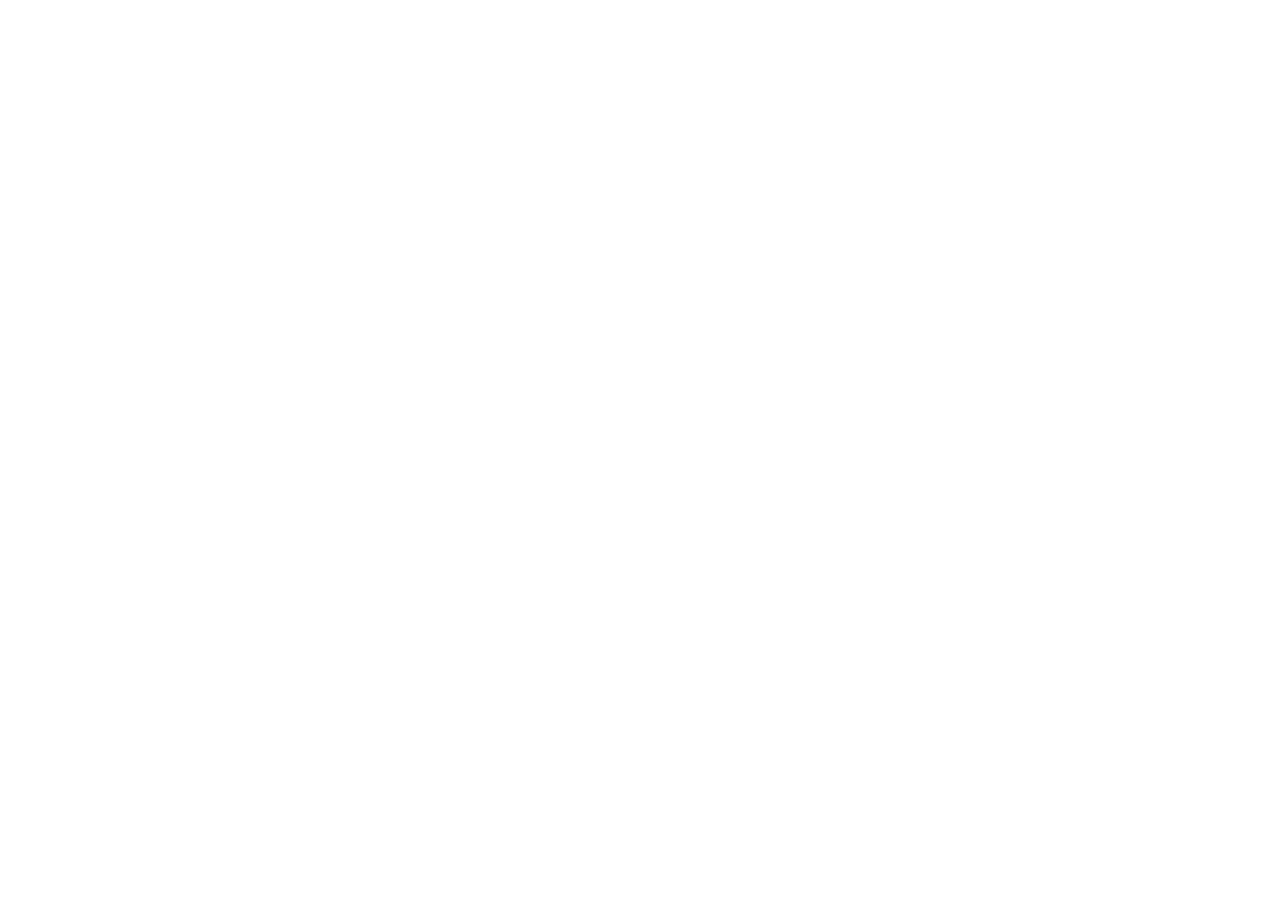
==== auto-repair/index.html @ f09b248a "init: start project" ====
<!DOCTYPE html>
<html lang="en">
<head>
    <meta charset="UTF-8">
    <meta name="viewport" content="width=device-width, initial-scale=1.0">
    <title>demo</title>
    <link rel="stylesheet" href="/styles/main.css">
</head>
<body>
    <!-- <header class="header">
        <div class="header_left">
            <div class="logo">
                <img src="./images/header/Без названия.png" alt="logo">
            </div>
            <nav class="nav"></nav>
        </div>
        <div class="header_right">
            <div class="number">
                <img src="" alt="phone">
                <p>+7 (495) 677-96-09</p>
            </div>
            <button class="cost_calculation">
                Расчёт стоимости
            </button>
        </div>
    </header> -->
</body>
</html>
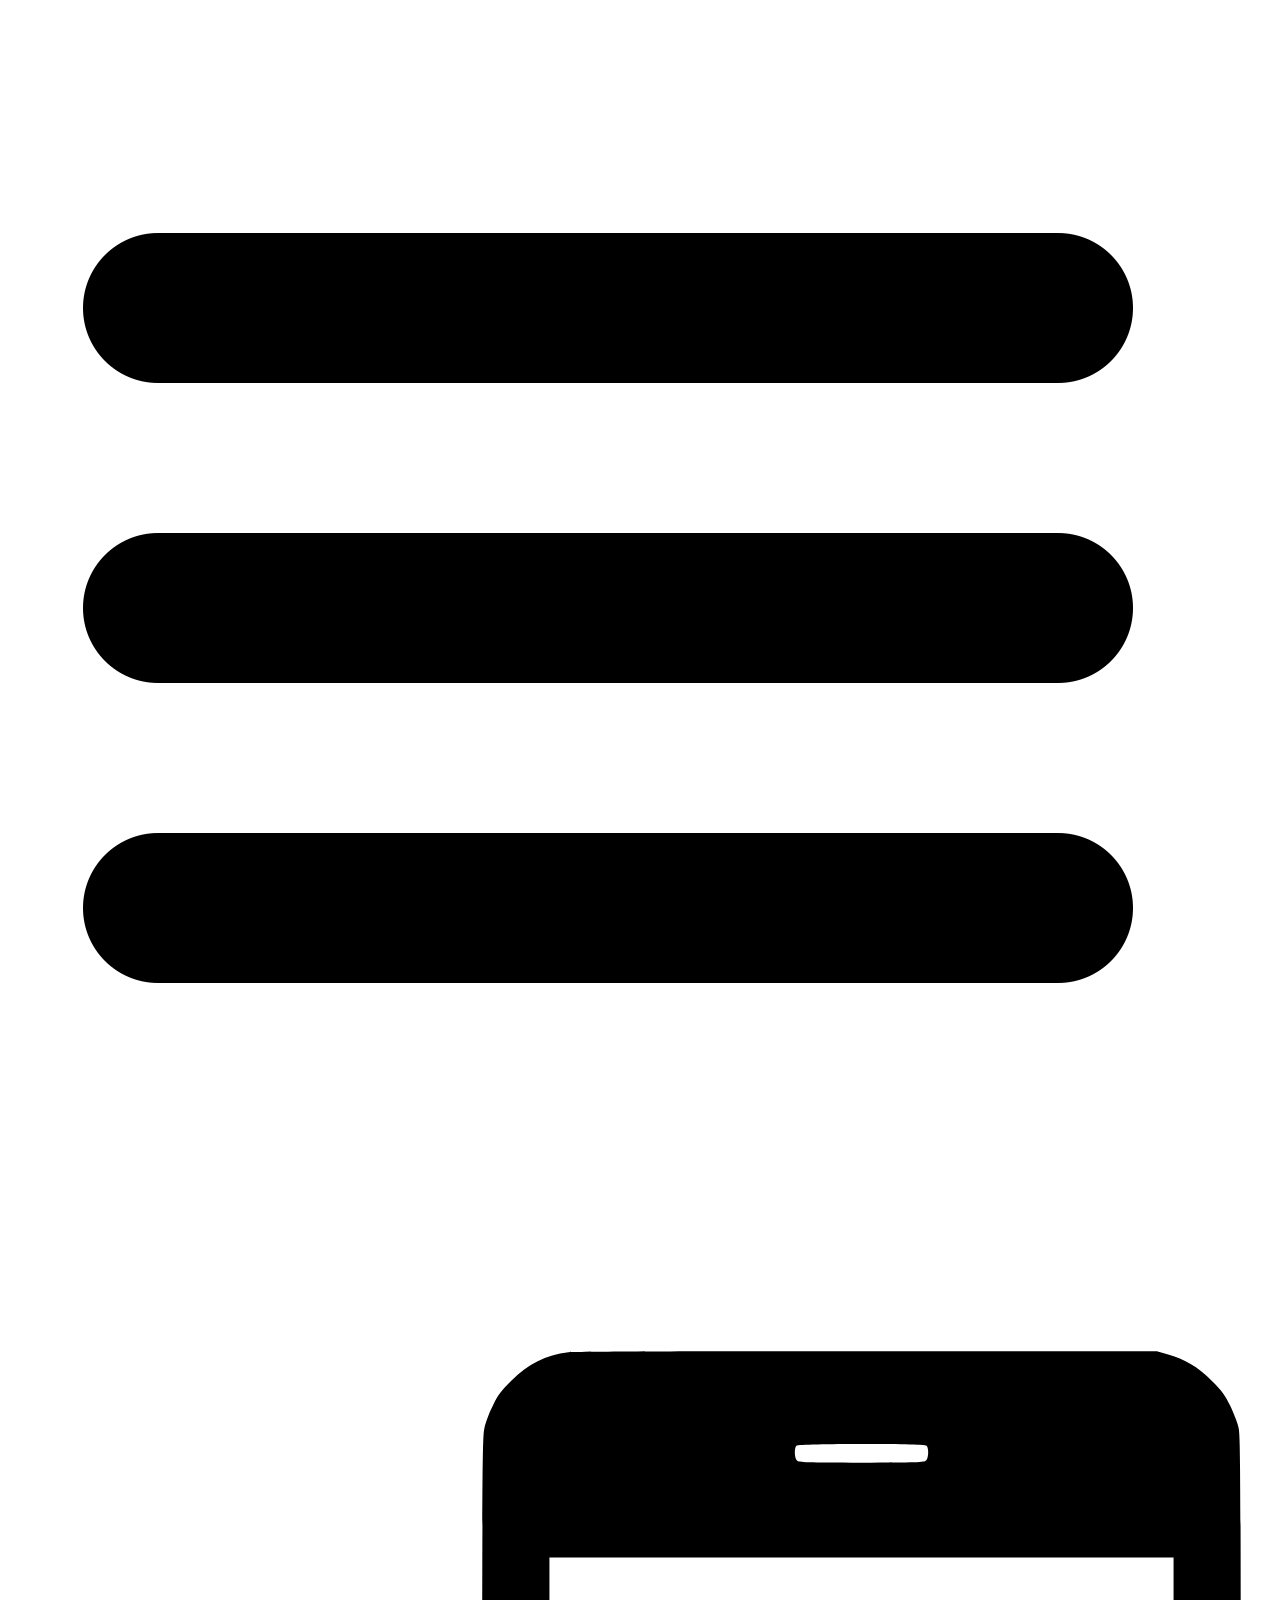
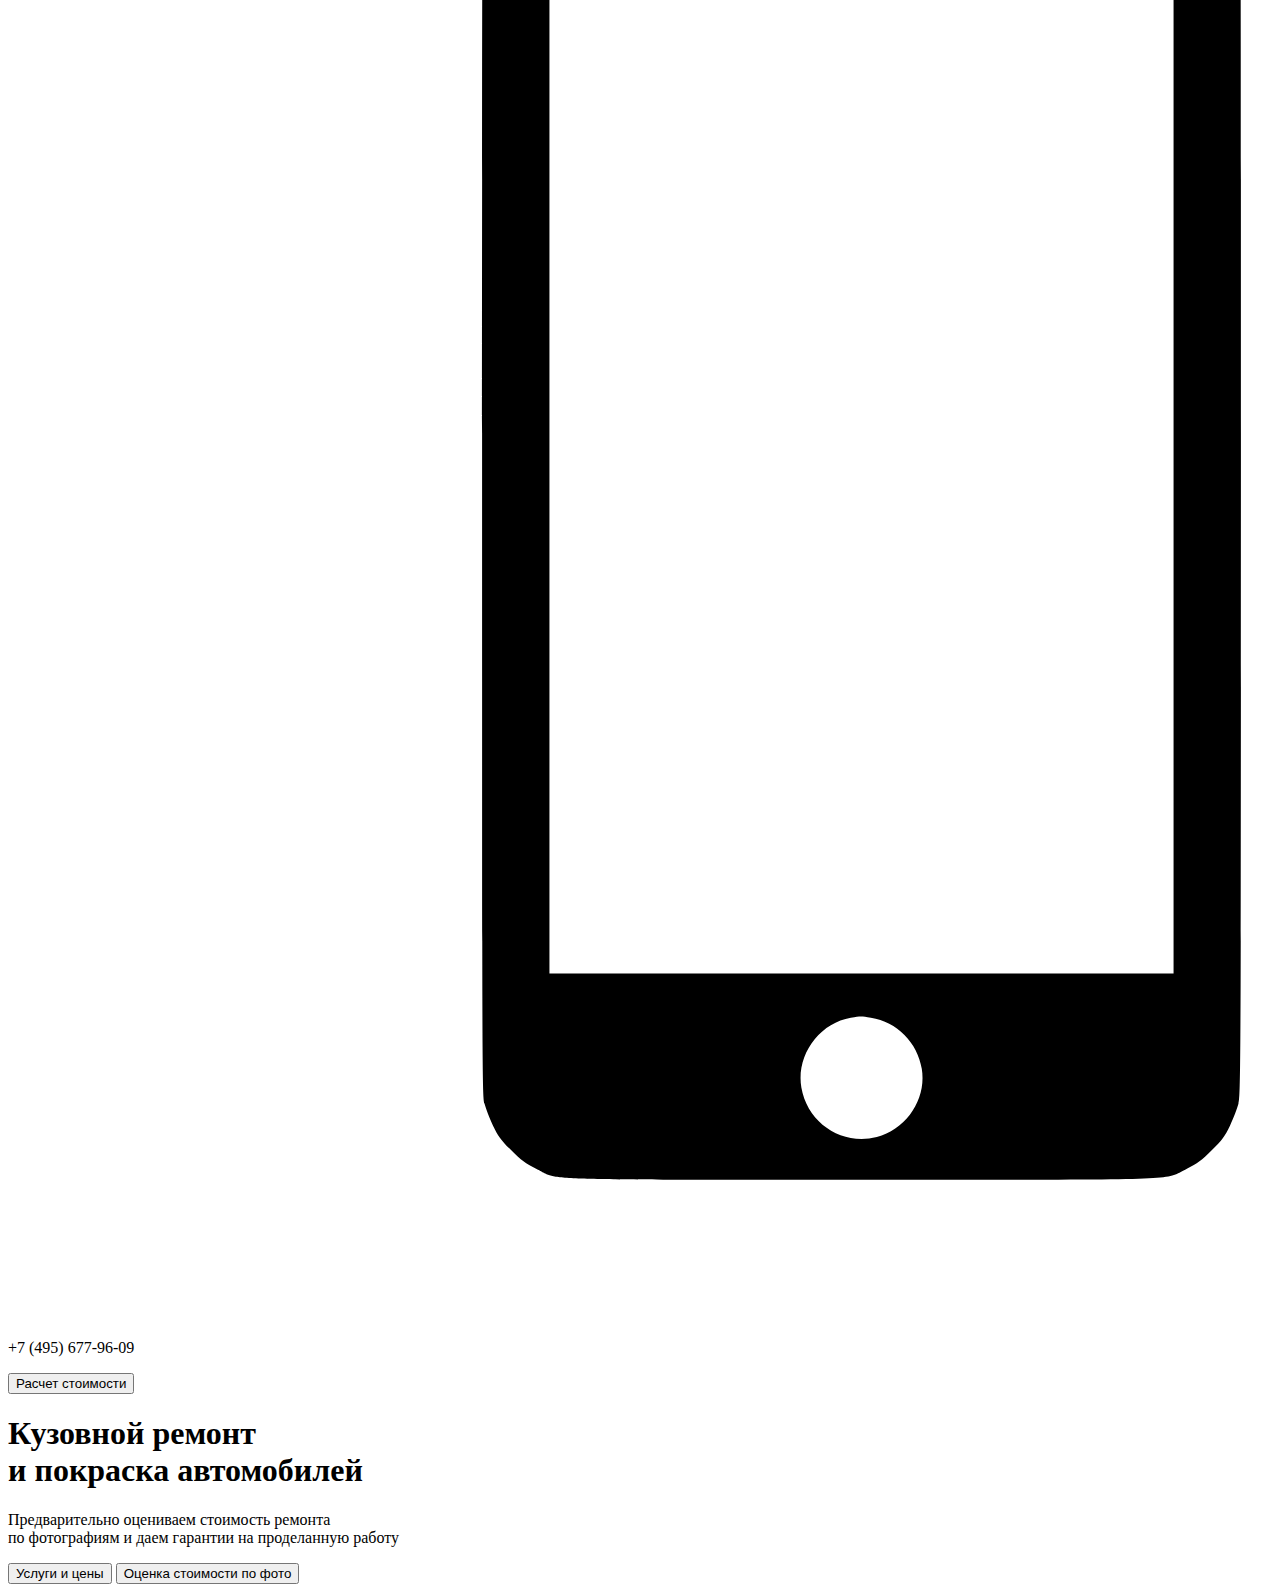
==== commit 257656a9: "feat: add header and section promo" ====
--- a/auto-repair/index.html
+++ b/auto-repair/index.html
@@ -7,22 +7,36 @@
     <link rel="stylesheet" href="/styles/main.css">
 </head>
 <body>
-    <!-- <header class="header">
+    <header class="header">
         <div class="header_left">
-            <div class="logo">
-                <img src="./images/header/Без названия.png" alt="logo">
-            </div>
-            <nav class="nav"></nav>
+            <div class="logo"></div>
+            <nav class="nav">
+                <img class="nav_mobile" src="./images/header/Hamburger_icon.svg.png" alt="mobile_nav">
+            </nav>
         </div>
         <div class="header_right">
             <div class="number">
-                <img src="" alt="phone">
+                <img src="./images/header/1976104.svg" alt="phone">
                 <p>+7 (495) 677-96-09</p>
             </div>
             <button class="cost_calculation">
-                Расчёт стоимости
+                Расчет стоимости
             </button>
         </div>
-    </header> -->
+    </header>
+    <main>
+        <section class="promo">
+            <div class="center_title">
+                <h1>Кузовной ремонт<br> и покраска автомобилей</h1>
+            </div>
+            <div class="box_info_btns">
+                <p>Предварительно оцениваем стоимость ремонта<br> по фотографиям и даем гарантии на проделанную работу</p>
+                <div class="box_btns">
+                    <button>Услуги и цены</button>
+                    <button>Оценка стоимости по фото</button>
+                </div>
+            </div>
+        </section>
+    </main>
 </body>
 </html>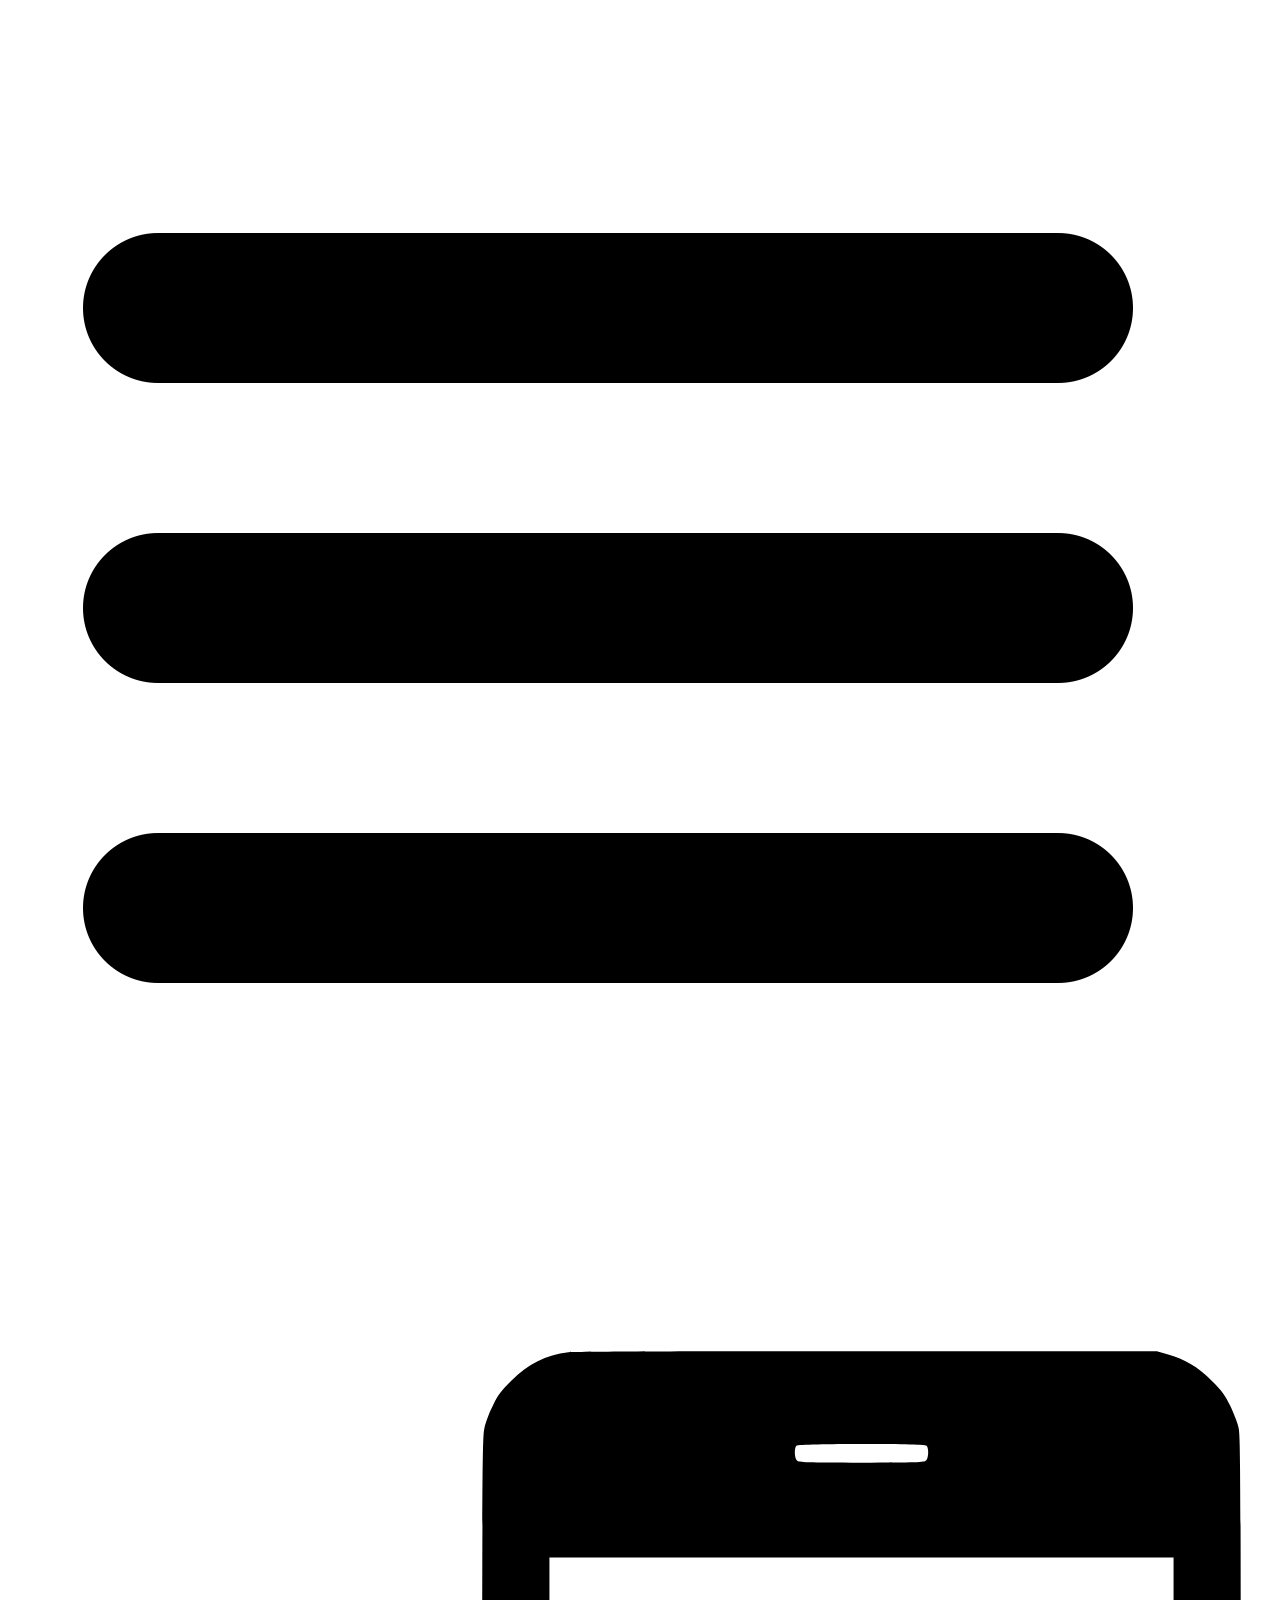
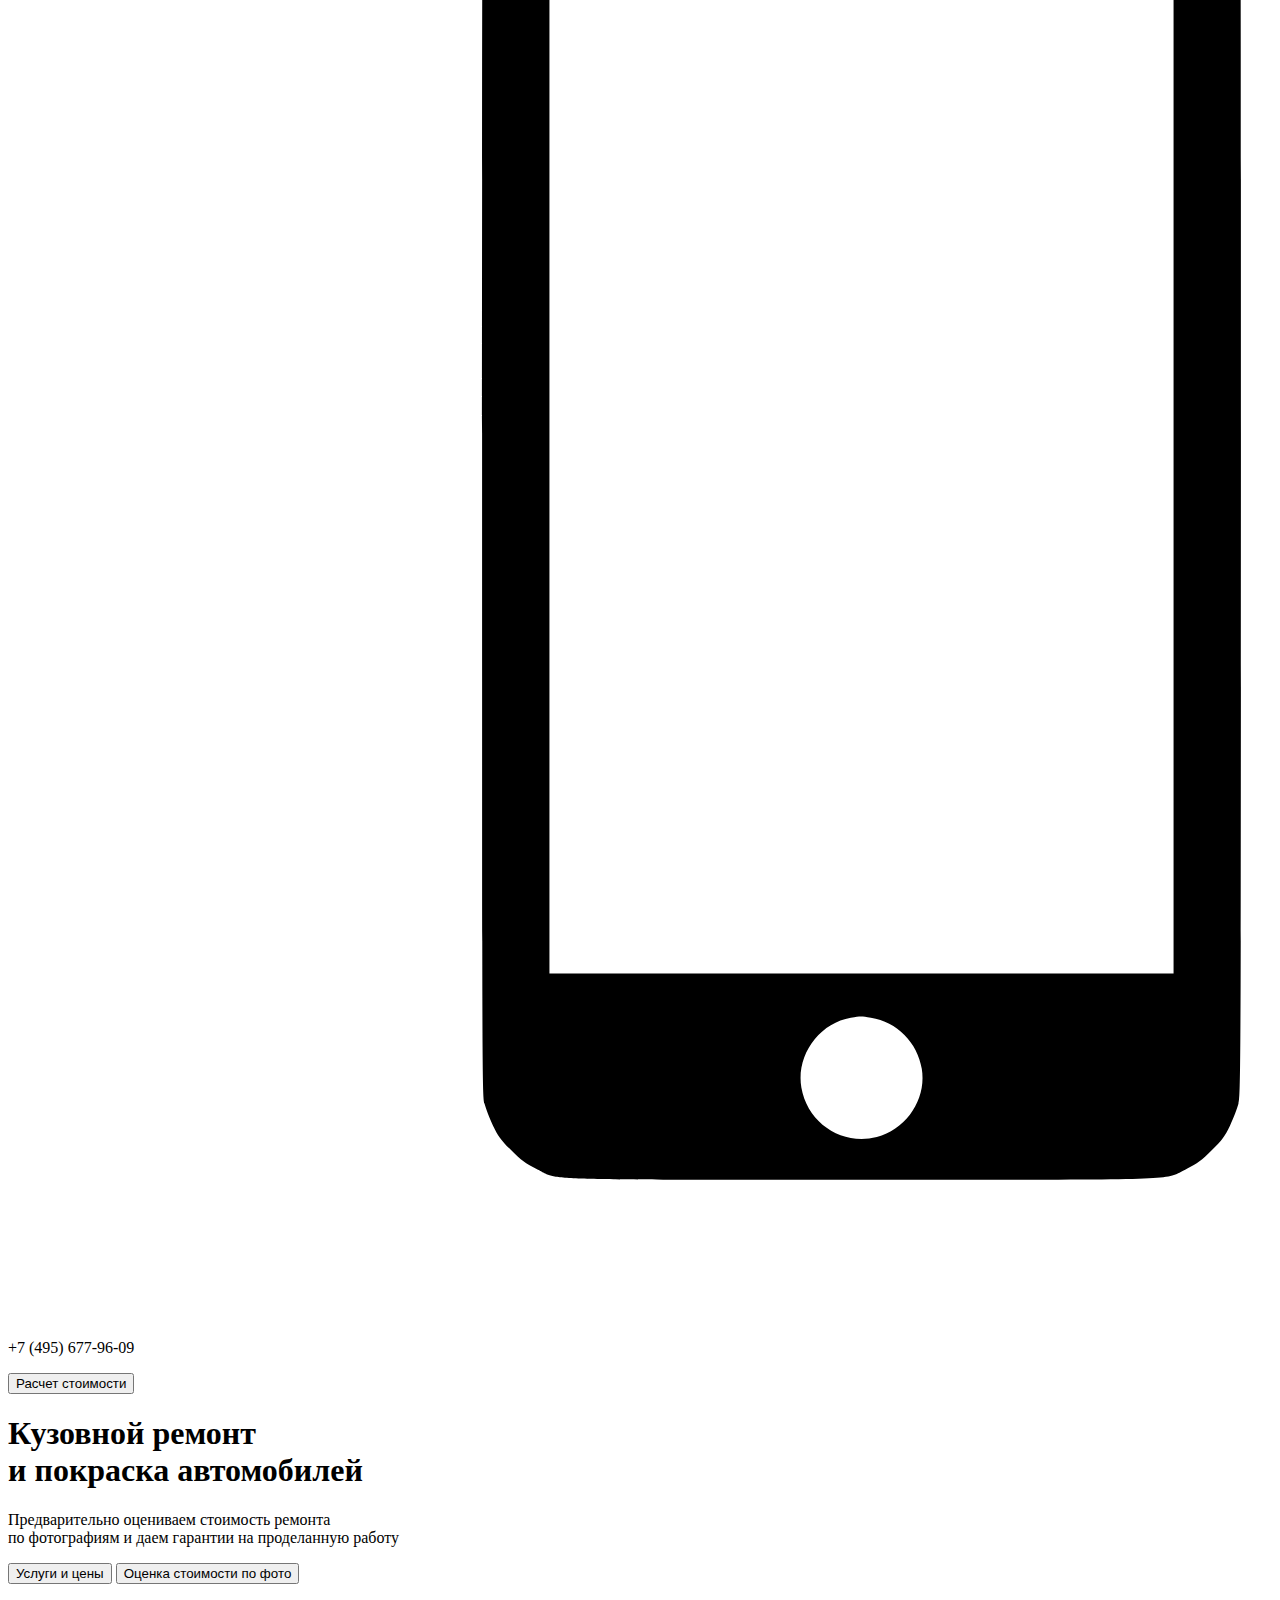
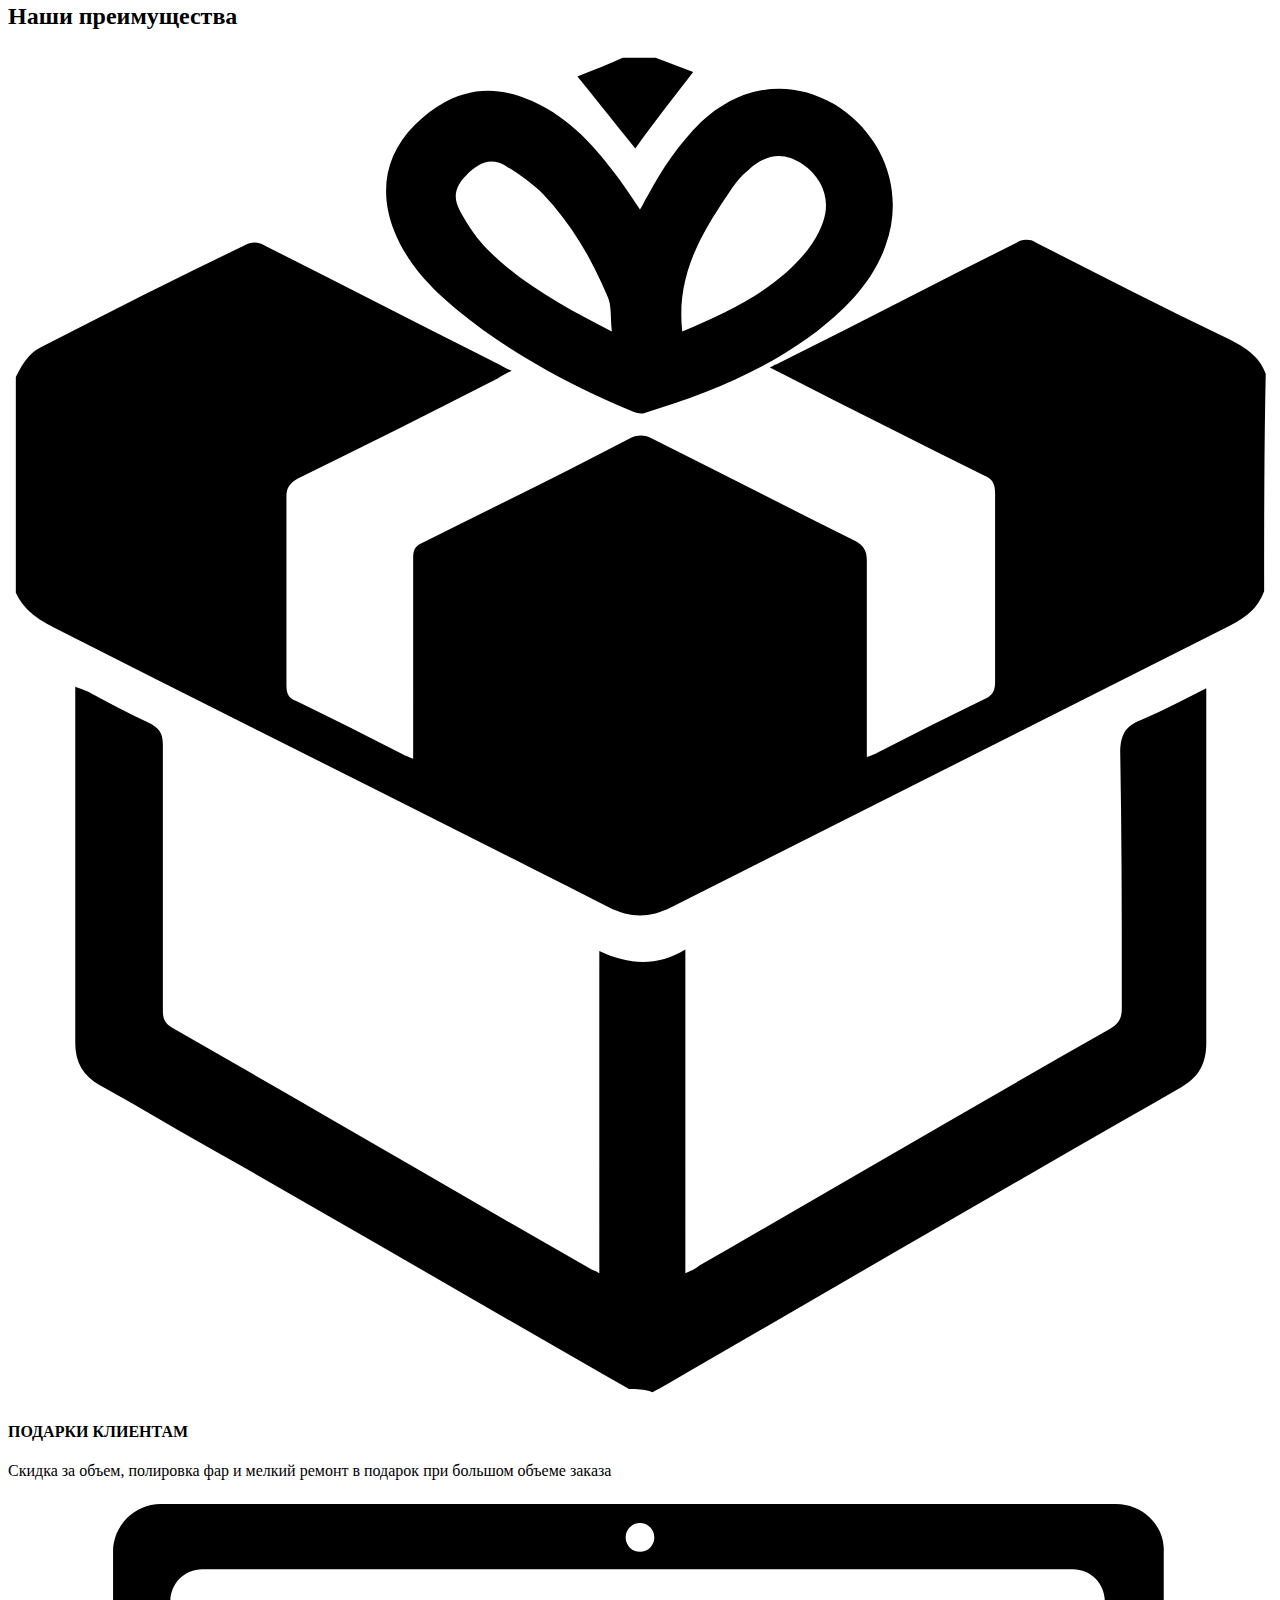
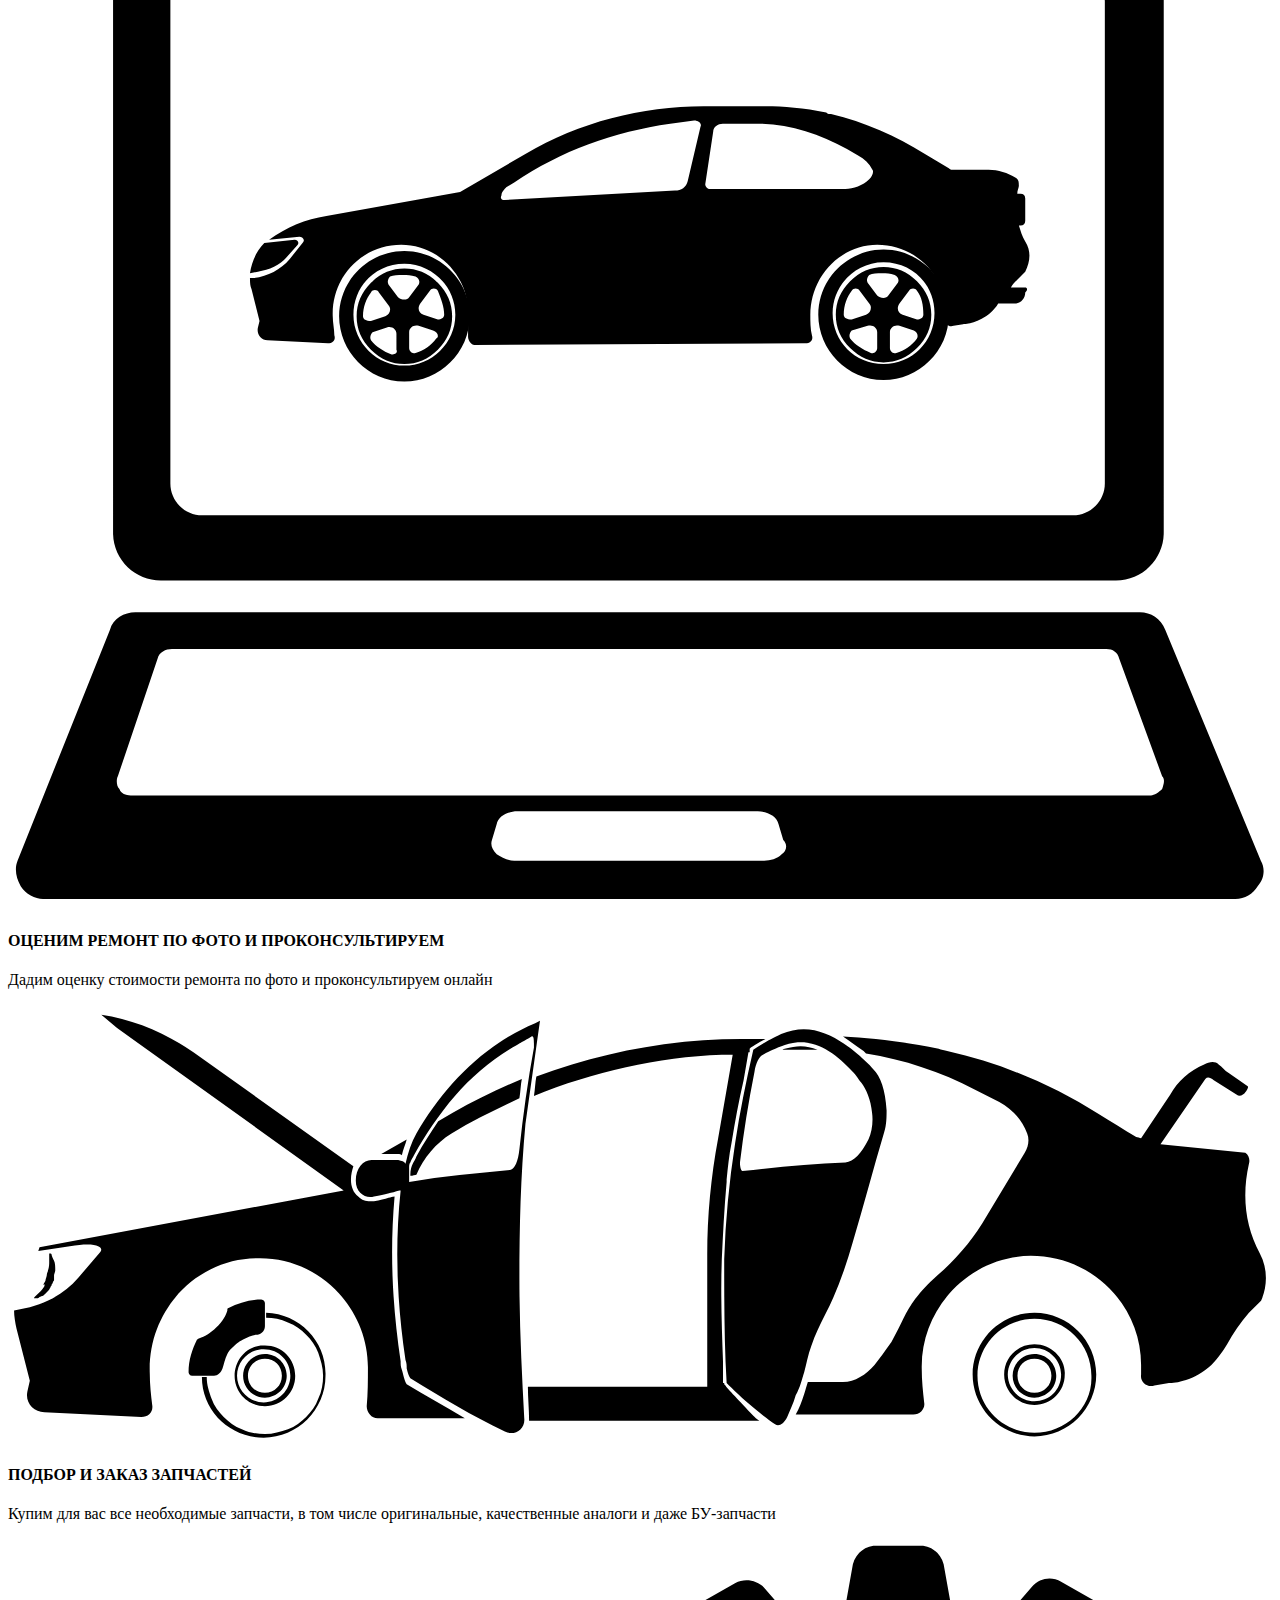
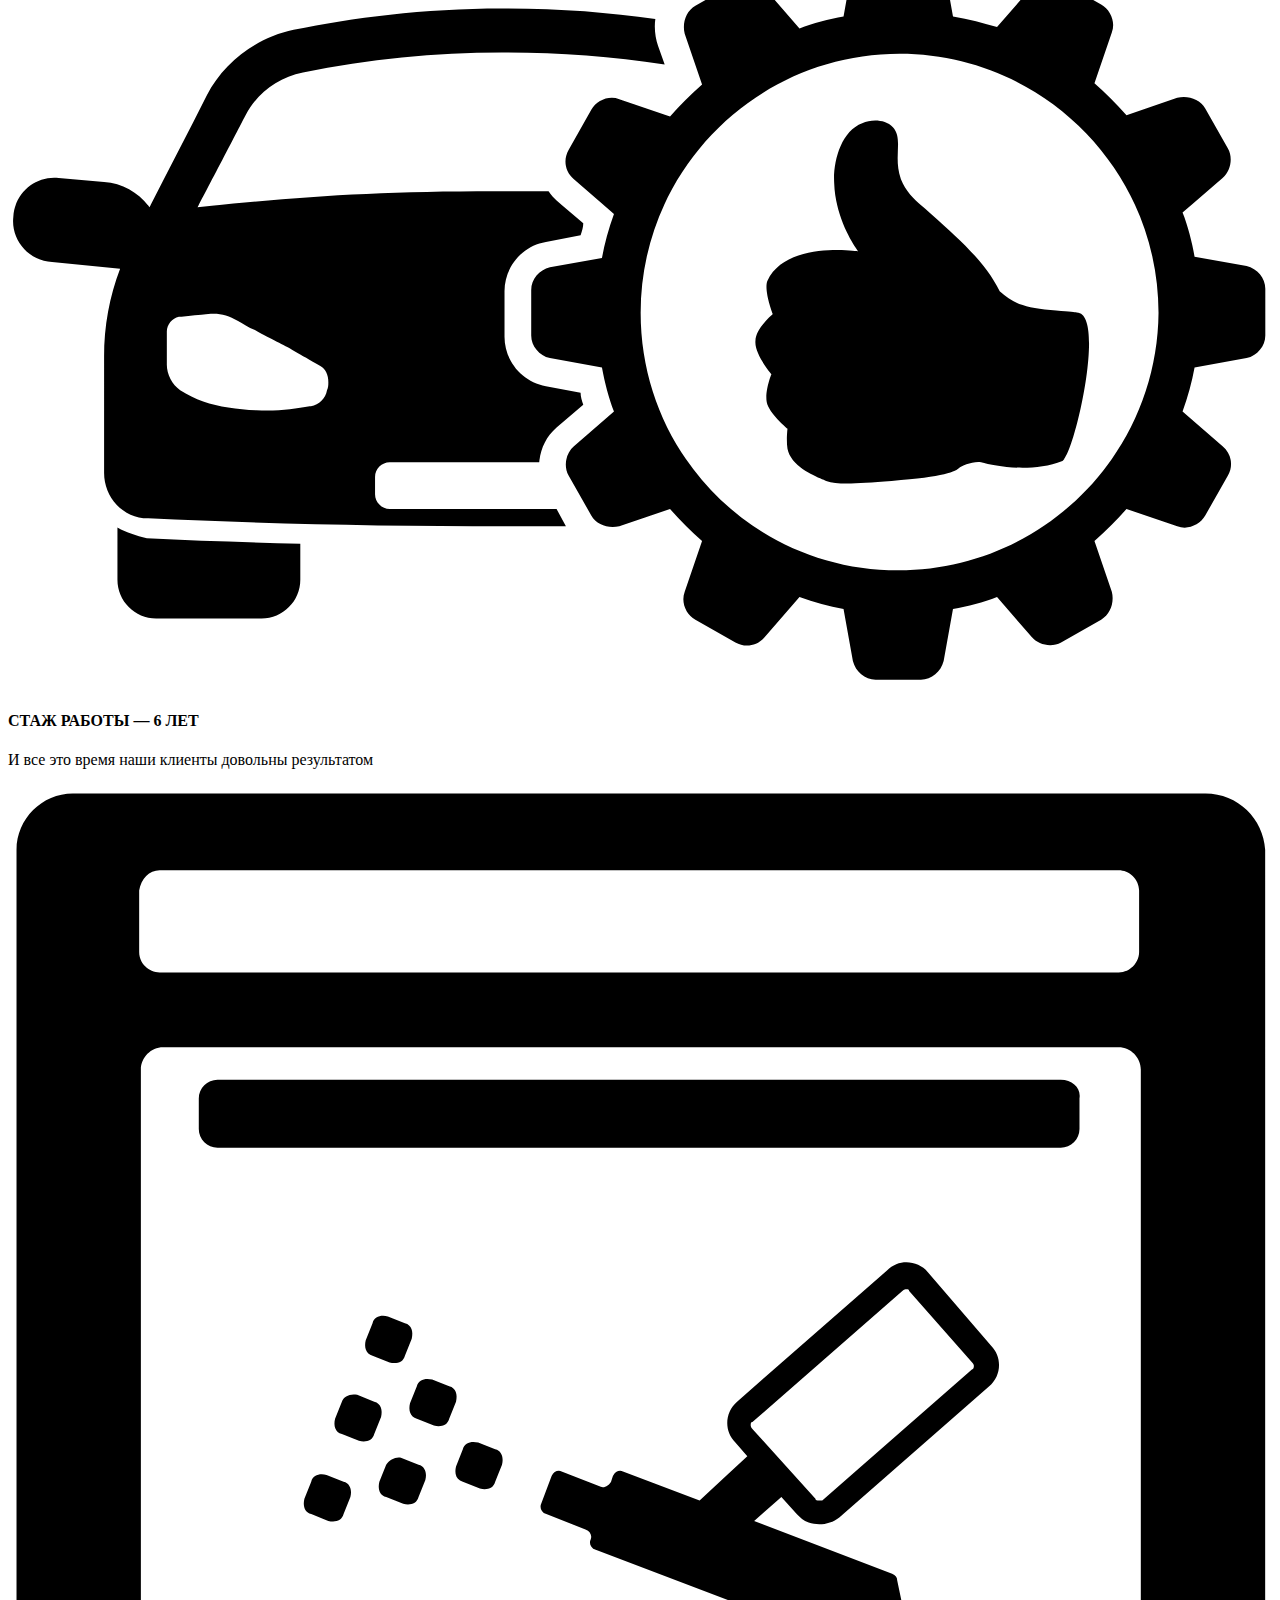
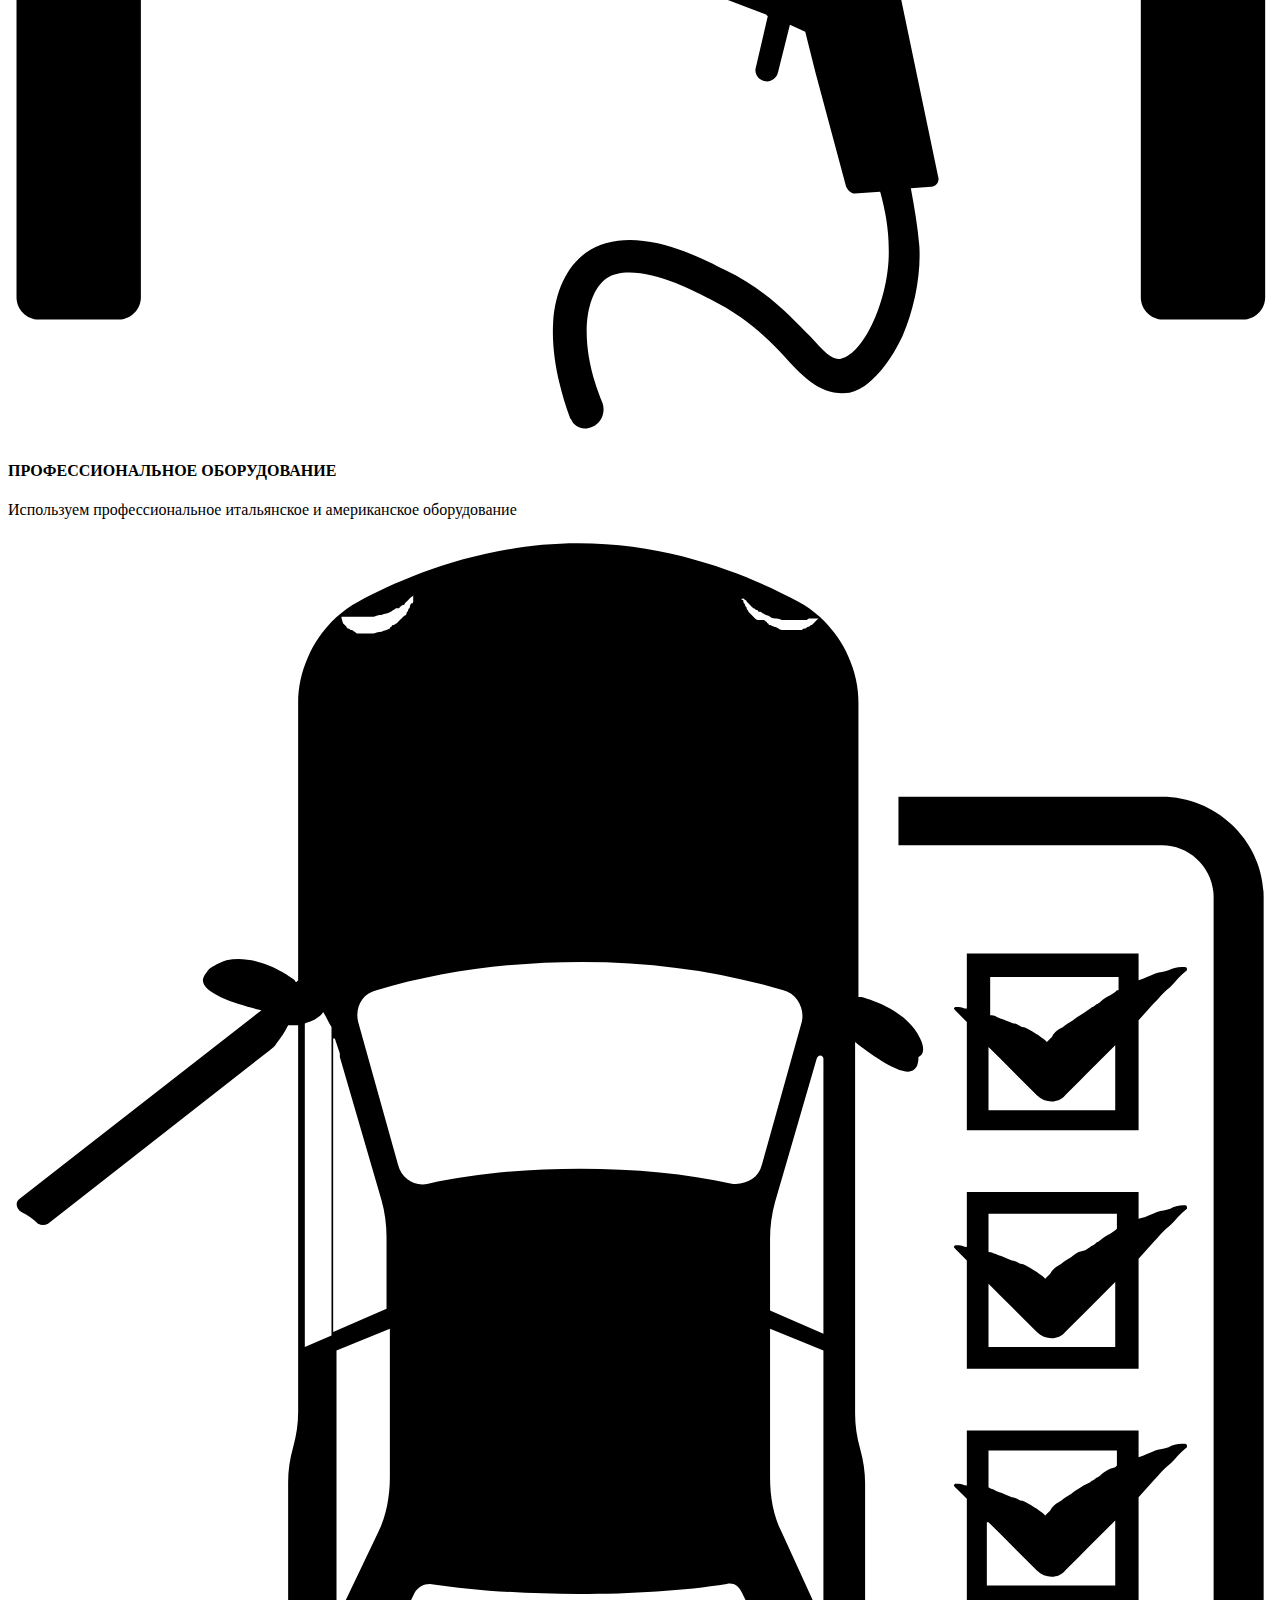
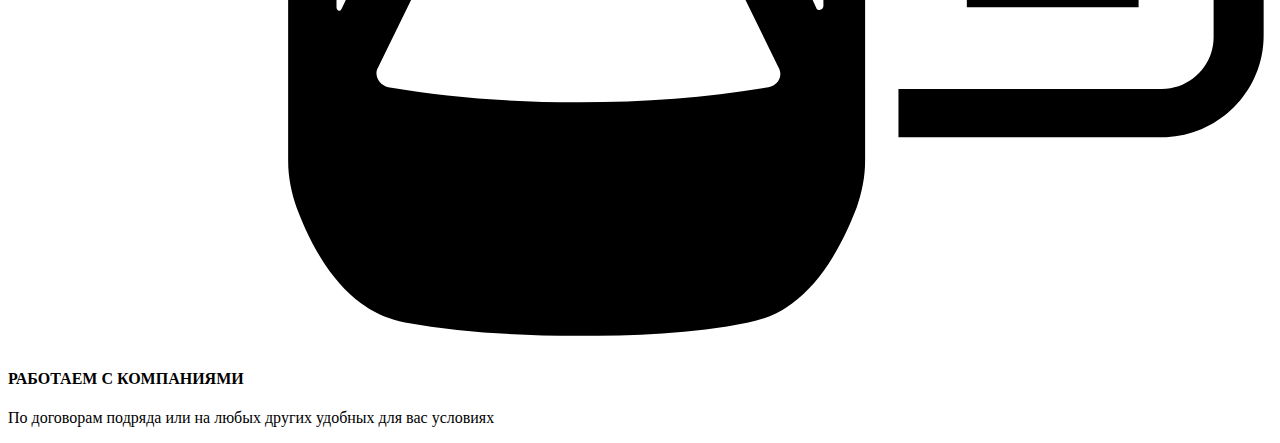
==== commit 65afeae5: "feat: add section advantages" ====
--- a/auto-repair/index.html
+++ b/auto-repair/index.html
@@ -37,6 +37,105 @@
                 </div>
             </div>
         </section>
+        <section class="our_advantages">
+            <h2>Наши преимущества</h2>
+            <div class="box_advantages">
+                <div class="box_about">
+                        <svg class="image_svg" viewBox="0 0 80.8 86.1" xml:space="preserve" xmlns="http://www.w3.org/2000/svg">
+                                    <path class="kst0" d="M80.3 34.6c-.4 1.1-1.2 1.7-2.2 2.2l-35.7 18c-1.4.7-2.6.7-4 0-11.8-6-23.7-11.9-35.5-17.9-1-.5-1.9-1.1-2.4-2.2V20.9c.4-.8.8-1.5 1.6-1.9 4.3-2.2 8.6-4.4 13-6.5.4-.2.8-.3 1.3 0 5 2.5 10 5.1 15 7.6.2.1.5.3.8.4-.4.2-.6.3-.9.5-4.3 2.2-8.5 4.3-12.8 6.4-.5.3-.7.6-.7 1.1v12.1c0 .5.1.8.6 1 2.3 1.1 4.6 2.3 6.8 3.4.2.1.4.2.7.3V44 32.5c0-.5.1-.8.6-1 4.4-2.2 8.9-4.4 13.3-6.7.5-.2.8-.2 1.3 0 4.4 2.2 8.7 4.4 13.1 6.6.5.3.7.6.7 1.2v12.6c.3-.1.5-.2.7-.3 2.2-1.1 4.5-2.3 6.8-3.4.5-.2.7-.5.7-1.1V28.3c0-.6-.2-.9-.7-1.1-4.2-2.1-8.4-4.2-12.5-6.3l-1.2-.6c.2-.1.3-.2.4-.2 5.2-2.6 10.4-5.3 15.6-7.9.3-.1.7-.1 1 .1 4.1 2.1 8.2 4.2 12.4 6.2 1 .5 1.9 1.1 2.3 2.2-.1 4.8-.1 9.3-.1 13.9z"></path>
+                                    <path class="kst0" d="M39.7 85.6c-8.4-4.8-16.8-9.7-25.2-14.5-2.9-1.6-5.7-3.3-8.6-4.9-1.1-.6-1.6-1.5-1.6-2.7V41.2v-.5c.3.1.5.2.8.3 1.3.7 2.6 1.4 3.9 2 .6.3.9.6.9 1.4v17c0 .5.1.8.6 1.1 8.9 5.1 17.8 10.3 26.7 15.4.1.1.3.1.6.3V57.6c1.9.9 3.7 1 5.5-.1v20.7c.4-.2.7-.3.9-.5 8.7-5 17.4-10.1 26.2-15.1.5-.3.8-.6.8-1.3 0-5.4 0-10.9-.1-16.3 0-1.2.3-1.8 1.4-2.2 1.4-.6 2.7-1.3 4.1-2V63.5c0 1.3-.5 2.2-1.6 2.8-11 6.3-22 12.7-32.9 19-.3.2-.6.3-.9.5-.6-.2-1-.2-1.5-.2z"></path>
+                                    <path class="kst0" d="M41.4.5l2.4.9c-1.3 1.7-2.5 3.2-3.7 4.9-1.2-1.5-2.4-3-3.7-4.6 1-.4 2-.8 2.9-1.2h2.1z"></path>
+                                    <path class="kst0" d="M40.4 10.2c.2-.3.3-.6.5-.9.9-1.7 2-3.3 3.4-4.7 2.7-2.5 6-2.8 8.9-.9 2.9 2 4.1 5.5 2.9 8.8-.8 2.3-2.5 4-4.4 5.5-3.3 2.5-7.1 4-11 5.2-.2.1-.6 0-.8-.1-4-1.7-7.8-3.7-11.2-6.5-1.7-1.4-3.2-3-4-5-1-2.5-.6-4.9 1.3-6.8 2-2 4.4-2.8 7.1-1.7 2.6 1 4.4 3 6 5.2.5.7.9 1.3 1.3 1.9zm2.7 7.8c3-1.3 5.9-2.6 8-5.2.4-.5.8-1.2 1-1.8.5-1.4 0-2.8-1.3-3.7-1.2-.8-2.3-.7-3.5.4-.4.3-.7.7-1 1.1-1.9 2.8-3.6 5.5-3.2 9.2zm-4.5 0c-.1-.9 0-1.7-.3-2.3-1-2.4-2.3-4.6-4.1-6.5-.7-.7-1.6-1.3-2.4-1.8-1-.6-1.8-.1-2.5.6s-.9 1.4-.4 2.3c.5.9 1.1 1.8 1.8 2.5 2.2 2.2 5 3.7 7.9 5.2z"></path>
+                                </svg>
+                    <div class="box_about_text">
+                        <h4 class="box_about_text_title">ПОДАРКИ КЛИЕНТАМ</h4>
+                        <p>Скидка за объем, полировка фар и мелкий ремонт в подарок при большом объеме заказа</p>
+                    </div>
+                </div>
+                <div class="box_about">
+                    <svg class="image_svg" viewBox="0 0 79.4 63.5" xml:space="preserve" xmlns="http://www.w3.org/2000/svg">
+                        <path class="fst0" d="M78.7 60.6l-6-14.5c-.3-.7-.9-1.1-1.6-1.1H8c-.7 0-1.4.4-1.6 1.1L.6 60.6c-.2.5-.1 1.1.2 1.6.3.5.9.8 1.4.8h74.9c.6 0 1.1-.3 1.4-.8.4-.4.5-1.1.2-1.6zm-30.1-.4c-.3.3-.7.4-1.1.4H31.8c-.4 0-.8-.2-1.1-.4-.3-.3-.4-.6-.3-.9l.3-1c.1-.5.7-.8 1.3-.8h15.1c.6 0 1.2.3 1.3.8l.3 1c.3.3.2.7-.1.9zm23.9-4.1c-.2.2-.5.4-.7.4H7.7c-.3 0-.6-.1-.7-.4-.2-.2-.2-.6-.1-.8l2.5-7.4c.1-.4.5-.6.9-.6H69c.4 0 .7.2.8.6l2.7 7.4c.2.2.1.5 0 .8z"></path>
+                        <path class="fst0" d="M69.6.5h-60c-1.7 0-3 1.4-3 3V40c0 1.7 1.4 3 3 3h60c1.7 0 3-1.4 3-3V3.5c.1-1.6-1.3-3-3-3zM39.7 1.7c.5 0 .9.4.9.9s-.4.9-.9.9-.9-.4-.9-.9.4-.9.9-.9zm29.2 35.2c0 1.1-.9 2-2 2H12.2c-1.1 0-2-.9-2-2V6.6c0-1.1.9-2 2-2h54.7c1.1 0 2 .9 2 2v30.3z"></path>
+                        <path class="fst0" d="M63.9 24.6H63c.1-.2.2-.3.4-.5l.5-.5c.3-.6.4-1.3 0-1.9-.2-.3-.3-.7-.4-1h.1c.2 0 .3-.1.3-.3V19c0-.2-.1-.3-.3-.3h-.2c0-.2.1-.4.1-.5 0-.2 0-.4-.2-.5-.5-.3-1.1-.5-1.7-.5h-2.2c-.1 0-.2 0-.3-.1l-1.5-.9c-1.8-1.1-3.8-2-5.9-2.5-.1 0-.2 0-.3-.1-1.4-.3-2.7-.4-3.8-.4h-3.9c-3.9 0-7.8 1-11.2 3l-4.1 2.4-8.4 1.5c-1.3.2-2.5.7-3.6 1.5l1.9-.2c.2 0 .4.2.2.4l-.8 1c-.6.7-1.4 1.1-2.3 1.2h-.2c0 .2 0 .5.1.7l.5 2-.1.4c-.1.4.2.8.6.8l3.8.2c.3 0 .5-.2.4-.5 0-.4-.1-.8-.1-1.2-.1-2.4 1.8-4.5 4.3-4.5 2.3 0 4.2 1.9 4.2 4.3v1.5c0 .2.2.5.4.5l20.8-.1c.3 0 .5-.2.4-.5-.1-.4-.1-.9-.1-1.3 0-2.4 1.9-4.4 4.2-4.4 2.4 0 4.3 1.9 4.3 4.3v.4c0 .3.2.5.5.4l.6-.1c.2 0 1-.1 1.7-.7.2-.2.4-.4.5-.6h1c.4 0 .7-.3.7-.7.2-.2.1-.3 0-.3zM43.5 14.5l-.8 3.4c-.1.4-.4.6-.8.6l-10.7.6c-.2 0-.3-.1-.2-.3 0-.2.2-.4.3-.5l.5-.3c2.9-2 6.3-3.2 9.8-3.7l1.5-.2c.3 0 .5.2.4.4zm10.6 3.3c-.4.4-1 .6-1.5.6h-8.5c-.2 0-.3-.2-.3-.3l.5-3.3c0-.3.3-.5.6-.5H47c2 0 3.9.6 5.7 1.6l.7.4c.4.2.7.5.9.9.1.1 0 .4-.2.6z"></path>
+                        <path class="fst0" d="M17.5 22.7l.7-.8c.1-.1 0-.3-.2-.3l-1.9.2c-.5.5-.8 1.2-.9 1.9l.5-.1c.7-.1 1.4-.4 1.8-.9z"></path>
+                        <path class="fst1" d="M24.9 22.3c-2.2 0-4.1 1.8-4.1 4.1 0 2.2 1.8 4.1 4.1 4.1 2.2 0 4.1-1.8 4.1-4.1s-1.9-4.1-4.1-4.1zm0 7.2c-1.7 0-3.2-1.4-3.2-3.2 0-1.8 1.4-3.2 3.2-3.2 1.7 0 3.2 1.4 3.2 3.2 0 1.8-1.5 3.2-3.2 3.2z"></path>
+                        <path class="fst1" d="M24.9 23.4c-.8 0-1.5.3-2.1.9-.6.6-.9 1.3-.9 2.1s.3 1.5.9 2.1c.6.6 1.3.9 2.1.9s1.5-.3 2.1-.9c.6-.6.9-1.3.9-2.1s-.3-1.5-.9-2.1c-.6-.6-1.3-.9-2.1-.9zm-2.6 3c0-.6.2-1.1.5-1.5.1-.2.4-.2.5 0l.6.8c.2.2.1.6-.2.7l-.9.3c-.3 0-.5-.1-.5-.3zm1.8 2.4c-.5-.2-1-.5-1.3-.9-.1-.2 0-.4.1-.5l.9-.3c.3-.1.6.1.6.4v1c.1.2-.1.3-.3.3zm.4-3.6l-.6-.8c-.1-.2 0-.4.1-.5.2-.1.5-.1.8-.1.3 0 .5 0 .8.1.2.1.3.3.2.5l-.6.8c-.1.2-.5.2-.7 0zm2.4 2.6c-.3.4-.8.8-1.3.9-.2.1-.4-.1-.4-.3v-1c0-.3.3-.5.6-.4l.9.3c.3.1.4.4.2.5zm.5-1.5c0 .2-.2.3-.4.3l-.9-.3c-.3-.1-.4-.4-.2-.7l.6-.8c.1-.2.4-.2.5 0 .2.5.4 1 .4 1.5z"></path>
+                        <path class="fst1" d="M55 22.2c-2.2 0-4.1 1.8-4.1 4.1 0 2.2 1.8 4.1 4.1 4.1 2.2 0 4.1-1.8 4.1-4.1s-1.9-4.1-4.1-4.1zm0 7.2c-1.8 0-3.2-1.4-3.2-3.2 0-1.7 1.4-3.2 3.2-3.2 1.8 0 3.2 1.4 3.2 3.2 0 1.8-1.4 3.2-3.2 3.2z"></path>
+                        <path class="fst1" d="M55 23.3c-.8 0-1.5.3-2.1.9-.6.6-.9 1.3-.9 2.1s.3 1.5.9 2.1c.6.6 1.3.9 2.1.9s1.5-.3 2.1-.9c.6-.6.9-1.3.9-2.1s-.3-1.5-.9-2.1c-.6-.6-1.3-.9-2.1-.9zm-2.5 3c0-.6.2-1.1.5-1.5.1-.2.4-.2.5 0l.6.8c.2.2.1.6-.2.7l-.9.3c-.3 0-.5-.1-.5-.3zm1.7 2.4c-.5-.2-1-.5-1.3-.9-.1-.2 0-.4.1-.5l1-.3c.3-.1.6.1.6.4v1c0 .2-.2.4-.4.3zm.4-3.6l-.6-.8c-.1-.2 0-.4.1-.5.2-.1.5-.1.8-.1.3 0 .5 0 .8.1.2.1.3.3.2.5l-.6.8c-.1.2-.5.2-.7 0zm2.5 2.7c-.3.4-.8.8-1.3.9-.2.1-.4-.1-.4-.3v-1c0-.3.3-.5.6-.4l.9.3c.2.1.3.3.2.5zm.4-1.5c0 .2-.2.3-.4.3l-.9-.3c-.3-.1-.4-.4-.2-.7l.6-.8c.1-.2.4-.2.5 0 .3.4.4.9.4 1.5z"></path>
+                    </svg>
+                    <div class="box_about_text">
+                        <h4 class="box_about_text_title">ОЦЕНИМ РЕМОНТ ПО ФОТО И ПРОКОНСУЛЬТИРУЕМ</h4>
+                        <p>Дадим оценку стоимости ремонта по фото и проконсультируем онлайн</p>
+                    </div>
+                </div>
+                <div class="box_about">
+                    <svg class="image_svg" viewBox="0 0 104.3 35.9" xml:space="preserve" xmlns="http://www.w3.org/2000/svg">
+                        <path class="gst0" d="M2.2 24.2h.2c.1 0 .1 0 .2-.1.1 0 .2-.1.3-.1l.2-.2.3-.3c0-.1.1-.1.1-.2s.1-.1.1-.2.1-.1.1-.2.1-.1.1-.2v-.1-.1-.2c0-.1.1-.3.1-.4 0-.3 0-.6-.1-.8-.1-.2-.2-.4-.2-.5 0-.1-.1-.1-.1-.1h-.1v.7c0 .2 0 .4-.1.7 0 .1-.1.2-.1.4 0 .1-.1.3-.1.4 0 .1-.1.2-.2.4.2-.1.1 0 .1.1-.1.2-.3.4-.4.5l-.3.3c-.2.2-.2.2-.1.2-.1.1-.1.1 0 0z"></path>
+                        <path class="gst0" d="M19.4 30.6c0 1 .8 1.8 1.8 1.8s1.8-.8 1.8-1.8-.8-1.8-1.8-1.8-1.8.8-1.8 1.8zm3.2 0c0 .8-.6 1.4-1.4 1.4-.8 0-1.4-.6-1.4-1.4s.6-1.4 1.4-1.4c.8 0 1.4.6 1.4 1.4z"></path>
+                        <path class="gst0" d="M17.7 30c.1-.3.2-.8.4-1.2.2-.4.5-.6.6-.7.1-.1.3-.3.7-.5.4-.2.8-.4 1.2-.4.4-.1.6-.4.6-.7v-1.9c0-.1-.1-.3-.3-.3-1 0-1.9.3-2.7.7-.1 0-.1.1-.1.2-.1.4-.4.9-.9 1.4-.5.5-1 .8-1.4.9-.1 0-.1.1-.2.1-.4.8-.7 1.7-.7 2.7 0 .1.1.3.3.3H17c.3 0 .6-.3.7-.6z"></path>
+                        <path class="gst0" d="M21.3 25.4v.4c.6 0 1.2.1 1.8.4.6.2 1.1.6 1.5 1 .4.4.8.9 1 1.5.2.6.4 1.2.4 1.9 0 .6-.1 1.3-.4 1.9-.2.6-.6 1.1-1 1.5-.4.4-.9.8-1.5 1-.6.2-1.2.4-1.9.4-.6 0-1.3-.1-1.9-.4-.6-.2-1.1-.6-1.5-1-.4-.4-.8-.9-1-1.5-.2-.6-.4-1.1-.4-1.8H16c0 2.8 2.3 5 5.1 5s5.1-2.3 5.1-5.1c.1-2.8-2.1-5.1-4.9-5.2z"></path>
+                        <path class="gst0" d="M18.7 30.6c0 1.4 1.1 2.5 2.5 2.5s2.5-1.1 2.5-2.5-1.1-2.5-2.5-2.5c-1.4-.1-2.5 1.1-2.5 2.5zm4.6 0c0 1.2-1 2.2-2.2 2.2-1.2 0-2.2-1-2.2-2.2 0-1.2 1-2.2 2.2-2.2 1.3 0 2.2 1 2.2 2.2z"></path>
+                        <path class="gst0" d="M84.7 28.8c-1 0-1.8.8-1.8 1.8s.8 1.8 1.8 1.8 1.8-.8 1.8-1.8-.8-1.8-1.8-1.8zm0 3.2c-.8 0-1.4-.6-1.4-1.4s.6-1.4 1.4-1.4c.8 0 1.4.6 1.4 1.4s-.6 1.4-1.4 1.4z"></path>
+                        <path class="gst0" d="M84.7 28c-1.4 0-2.5 1.1-2.5 2.5s1.1 2.5 2.5 2.5 2.5-1.1 2.5-2.5c.1-1.3-1.1-2.5-2.5-2.5zm0 4.7c-1.2 0-2.2-1-2.2-2.2 0-1.2 1-2.2 2.2-2.2 1.2 0 2.2 1 2.2 2.2 0 1.3-1 2.2-2.2 2.2z"></path>
+                        <path class="gst0" d="M84.7 25.4c-2.8 0-5.1 2.3-5.1 5.1s2.3 5.1 5.1 5.1 5.1-2.3 5.1-5.1-2.3-5.1-5.1-5.1zm0 9.9c-2.6 0-4.7-2.1-4.7-4.7s2.1-4.7 4.7-4.7 4.7 2.1 4.7 4.7c.1 2.6-2.1 4.7-4.7 4.7z"></path>
+                        <path class="gst1" d="M65.7 30.3c.2-.7.3-1.4.6-2.2.3-.9.7-1.7 1.1-2.5 1-1.9 1.7-3.9 2.3-6 .9-3 1.7-6.1 2.6-9.1.2-.6.2-1.3.2-1.8-.1-1.7-.5-2.8-1.1-3.4-.4-.5-.7-.7-1.1-1.1-1.9-1.6-4-2.9-6.5-1.8-1 .5-1.4.7-2.3 1.3-.6 2.6-1.1 5.1-1.5 7.7-.5 3.2-.8 6.4-.9 9.6 0 3.4 0 6.8.2 10.2.4.4 1.4 1.4 2.3 2.1.7.6 1.3 1 1.7 1.3.3.2.7 0 1-.6.2-.5.5-1.1.7-1.8.4-.7.5-1.3.7-1.9zm-5.1-16.6c-.1 0-.2-.3-.2-.7.3-2.5.7-5 1.2-7.5.1-.7.4-1.3.7-1.4.7-.4 1-.5 1.8-.8 2.3-.8 4.1.6 5.6 2.2.3.3.4.5.7.9.4.5.8 1.4.9 2.5.1.7 0 1.6-.3 2.2-.6 1.2-1.2 1.8-1.9 1.9-2.8.1-5.7.4-8.5.7z"></path>
+                        <path class="gst0" d="M64.1 3.6c-.1 0-.2.1-.2.1h2.9c-.5-.2-.9-.3-1.4-.3-.4 0-.8.1-1.3.2z"></path>
+                        <path class="gst1" d="M59.2 31.4l-.1-.1v-.1H59v-1.8c-.1-2.8-.2-5.6-.1-8.4.1-2.1.2-4.2.4-6.4v-.2c.1-1 .2-2 .4-3 .3-1.8.6-3.5 1-5.2l.4-2.3h.1V3.6l.1-.1c.5-.3.8-.5 1.2-.7h-2c-5.8 0-11.5 1.1-16.9 3.1-.1.5-.1 1-.2 1.6 4.9-2 10.2-3.2 15.5-3.4h.9L58.6 11c-.6 3.2-.9 6.4-.9 9.6v10.9H42.9c0 .9.1 1.9.1 2.8h19c-.2-.1-.4-.3-.5-.4-1.1-1.2-2.2-2.3-2.3-2.5z"></path>
+                        <path class="gst1" d="M103.3 20.5c-.8-1.5-1.2-3.1-1.2-4.8 0-.9.1-1.7.3-2.6.1-.3 0-.7-.3-.9l-7-.7 3.7-5.4c.2-.2.4-.1.7.1l1.9 1.2c.2.2.6 0 .7-.2.1-.1.3-.4.2-.5l-1.6-1.1c-.3-.2-.5-.5-.8-.7-.3-.3-.8-.2-1.2 0-1.2.5-2.2 1.4-2.8 2.5L93.5 11c-.1 0-.3-.1-.4-.1-1-.6-2.1-1.3-3.1-1.9-3.8-2.4-8-4.2-12.5-5.2-.2-.1-.5-.1-.7-.2-3-.6-5.7-.9-7.9-1 .6.4 1.1.8 1.7 1.2l.2.2c3.1.5 6.2 1.5 9 3l2 1c1.1.6 1.9 1.5 2.3 2.6.2.5.1 1.1-.2 1.6L80.4 18c-1 1.6-2.3 3.1-3.7 4.3-.8.7-1.4 1.4-1.8 1.9-.9 1.2-1.1 2-2 3.6-.5.7-1 1.4-1.4 1.9-.7.8-1.6 1.4-2.6 1.4H66c-.1.3-.2.7-.3 1-.2.6-.4 1.2-.7 1.7h9.7c.6 0 1-.5.9-1-.1-.9-.2-1.8-.2-2.8-.1-5 4-9.3 9-9.3s9.1 4 9.1 9v.8c-.1.6.5 1.1 1.1.9l1.2-.2c.5 0 2.1-.2 3.5-1.5.6-.6 1-1.2 1.3-1.7.5-.9 1.1-1.8 1.8-2.6l1-1c.5-1.1.6-2.6-.1-3.9z"></path>
+                        <path class="gst1" d="M35.5 9.6c-.6.9-1.2 1.8-1.8 2.9-.1.3-.2.4-.3.6-.1.2-.2.5-.2.9v.1c.2 0 .4-.1.5-.1.6-1.4 1.6-2.6 2.9-3.4 1.8-1.1 3.7-2 5.6-2.9.1-.6.1-1.1.2-1.6-1.9.8-3.8 1.7-5.7 2.8l-1.2.7z"></path>
+                        <path class="gst1" d="M43.9 1.3l-.4.2c-4.3 1.8-7.6 5.3-9.8 9.1-.4.7-.7 1.6-.9 2.5-.1-.2-.3-.2-.6-.3H30c-.7 0-1.3.7-1.3 1.7s.8 1.5 1.5 1.3c1-.2 1.4-.3 2.1-.5h.1c-.5 4.7-.3 9.3.4 14 .1.3.1.4.1.7.1.4.2.7.3.8 2.6 1.6 5.1 3.1 7.8 4.4.8.4 1.7-.2 1.6-1.1-.2-3.8-.4-7.7-.4-11.5 0-4.3.1-8.5.5-12.8.4-2.8.8-5.7 1.2-8.5zm-1.7 10.6c-.1 1-.4 1.6-.7 1.7-2.8.3-5.6.5-8.4 1v-.5-.6c0-.2 0-.4.1-.5.1-.3.2-.4.3-.6 2.1-3.7 4.7-7 8.5-9.1.5-.3.7-.4 1.2-.7.2-.1.2.3.2.9-.5 2.7-.9 5.6-1.2 8.4z"></path>
+                        <path class="gst0" d="M32.2 12.3c.1 0 .2 0 .3.1.1-.5.3-.9.4-1.3l-2.1 1.2h1.4z"></path>
+                        <path class="gst1" d="M32.5 30.1c-.1-.3-.1-.4-.1-.7-.7-4.7-.9-9.1-.5-13.6-.2 0-.3.1-.5.1-.3.1-.7.2-1.2.3h-.3c-.4 0-.7-.1-1-.4-.4-.3-.6-.8-.6-1.4 0-.4.1-.8.2-1.1L15.3 3.9C13 2.3 10.4 1.2 7.7.8L9 1.9l18.7 13.4L2.6 20l-.1.3 2.6-.4c2.5-.4 2.8.2 2.5.5l-1.8 2.1c-1.2 1.4-2.9 2.3-4.8 2.6l-.5.1c0 .5.1 1 .2 1.5L1.8 31l-.2.9c-.2.9.5 1.7 1.4 1.7l8 .4c.6 0 1-.4.9-1-.1-.8-.2-1.7-.2-2.6-.2-5.2 3.9-9.6 9.1-9.5 4.9 0 8.9 4.1 8.9 9 0 1.1 0 2.2-.1 3.2 0 .5.4 1 .9 1h7.2c-1.7-1-3.3-1.9-4.8-2.8-.2-.3-.3-.9-.4-1.2z"></path>
+                    </svg>
+                    <div class="box_about_text">
+                        <h4 class="box_about_text_title">ПОДБОР И ЗАКАЗ ЗАПЧАСТЕЙ</h4>
+                        <p>Купим для вас все необходимые запчасти, в том числе оригинальные, качественные аналоги и даже БУ-запчасти</p>
+                    </div>
+                </div>
+                <div class="box_about">
+                    <svg class="image_svg" viewBox="0 0 94.7 56" xml:space="preserve" xmlns="http://www.w3.org/2000/svg">
+                        <path class="hst0" d="M94.2 26.2c0-.8-.6-1.5-1.4-1.7l-3.9-.7c-.2-1.1-.5-2.3-.9-3.3l3-2.6c.6-.5.8-1.5.4-2.2l-1.7-3c-.4-.7-1.3-1-2.1-.8l-3.8 1.3c-.8-.9-1.6-1.7-2.4-2.4L82.7 7c.3-.8-.1-1.7-.8-2.1l-3-1.7c-.7-.4-1.6-.3-2.2.4l-2.6 3c-1-.3-2.1-.6-3.3-.8l-.7-3.9c-.2-.8-.9-1.4-1.7-1.4H65c-.8 0-1.5.6-1.7 1.4l-.7 3.9c-1.1.2-2.3.5-3.3.9l-2.6-3c-.5-.6-1.5-.8-2.2-.4l-3 1.7c-.7.4-1 1.3-.8 2.1l1.3 3.8c-.9.8-1.7 1.6-2.4 2.4L45.8 12c-.8-.3-1.7.1-2.1.8l-1.7 3c-.4.7-.3 1.6.4 2.2l3 2.6c-.4 1.1-.7 2.2-.9 3.3l-3.9.7c-.8.2-1.4.9-1.4 1.7v3.4c0 .8.6 1.5 1.4 1.7l3.9.7c.2 1.1.5 2.3.9 3.3l-3 2.6c-.6.5-.8 1.5-.4 2.2l1.7 3c.4.7 1.3 1 2.1.8l3.8-1.3c.8.9 1.6 1.7 2.4 2.4l-1.3 3.8c-.3.8.1 1.7.8 2.1l3 1.7c.7.4 1.6.3 2.2-.4l2.6-3c1.1.4 2.2.7 3.3.9l.7 3.9c.2.8.9 1.4 1.7 1.4h3.4c.8 0 1.5-.6 1.7-1.4l.7-3.9c1.1-.2 2.3-.5 3.3-.9l2.6 3c.5.6 1.5.8 2.2.4l3-1.7c.7-.4 1-1.3.8-2.1l-1.3-3.8c.9-.8 1.7-1.6 2.4-2.4l3.8 1.3c.8.3 1.7-.1 2.1-.8l1.7-3c.4-.7.3-1.6-.4-2.2l-3-2.6c.4-1.1.7-2.2.9-3.3l3.9-.7c.8-.2 1.4-.9 1.4-1.7v-3.5zM66.7 47.3C56 47.3 47.4 38.7 47.4 28c0-10.7 8.7-19.4 19.4-19.4S86.2 17.3 86.2 28c-.1 10.7-8.8 19.3-19.5 19.3z"></path>
+                        <path class="hst0" d="M8.2 44.1V48c0 1.6 1.3 2.9 2.9 2.9H19c1.6 0 2.9-1.3 2.9-2.9v-2.7c-3.8-.1-7.7-.2-11.5-.4-.8-.2-1.5-.4-2.2-.8z"></path>
+                        <path class="hst0" d="M41.1 42.7H28.6c-.6 0-1.1-.5-1.1-1.1v-1.3c0-.6.5-1.1 1.1-1.1h11.2c.1-1 .5-1.9 1.3-2.6l2-1.7c-.1-.3-.2-.6-.2-.9l-2.6-.5c-1.8-.3-3.1-1.9-3.1-3.7v-3.4c0-1.8 1.3-3.4 3.1-3.7l2.6-.5c.1-.3.2-.6.2-.9l-2-1.7c-.2-.2-.4-.4-.6-.7h-4c-9.1 0-14.5.4-22.3 1.2.8-1.5 3.6-6.9 3.6-6.9.9-1.7 2.4-2.8 4.3-3.2C27 9 32 8.5 37 8.5h.4c3.9 0 7.9.3 11.8.9L48.7 8c-.2-.6-.3-1.3-.2-2-3.4-.5-7.1-.8-11.1-.8H37c-5.9 0-11.2.7-15.6 1.6-2.8.6-5.2 2.4-6.5 4.9-1.4 2.8-2.9 5.6-4.3 8.4-.8-1.1-2-1.8-3.4-1.9l-3.4-.3C2.1 17.7.5 19 .4 20.8c-.2 1.7 1.1 3.3 2.9 3.4l5.1.5c-.8 2.1-1.2 4.3-1.2 6.6V40c0 1.8 1.4 3.4 3.3 3.4 8.5.4 17.5.6 26.7.6H41.8l-.7-1.3zm-17.2-8.9c-.1.6-.6 1.1-1.2 1.2h-.1c-1.1.2-2.5.4-4 .3-.7 0-1.4-.1-2.1-.2-1.3-.2-2.5-.6-3.6-1.3-.6-.4-1-1.2-1-1.9v-2.5c0-.5.4-1 .9-1.1h.2c.7-.1 1.3-.1 2-.2.8-.1 1.5.1 2.2.5.4.2.8.5 1.3.7 1.4.8 2 1 3 1.6.5.3 1.1.6 1.9 1.1.4.2.6.7.6 1.2 0 .2 0 .4-.1.6z"></path>
+                        <path class="hst0" d="M80.2 28c-.2 0 .4 0-2.1-.2-2-.2-2.8-.5-3.8-1.4-1-2.1-3-3.9-5.6-6.2-.7-.6-1.4-1.2-1.8-2.2-.6-1.7.2-3-.6-3.9-.6-.6-1.6-.6-2.3-.3-1.6.6-2.2 2.9-2.1 4.5.1 2.9 1.8 5.1 1.8 5.1s-5.4-.8-6.8 2.2c-.3.7.4 2.5.4 2.5s-1.3 1.1-1.3 2c-.1 1 1.2 2.5 1.2 2.5s-.6 1.5-.3 2.3c.3.8 1.5 1.8 1.5 1.8s-.1.9 0 1.5c.3 1.5 2.5 2.2 2.9 2.4.9.3 2.2.2 4.9 0 4-.3 4.8-.7 5.1-1 .1-.1 1-.5 1.6-.4 1.1.3 3.8.8 6.1-.1.9-.5 3.2-10.7 1.2-11.1z"></path>
+                    </svg>
+                    <div class="box_about_text">
+                        <h4 class="box_about_text_title">СТАЖ РАБОТЫ — 6 ЛЕТ</h4>
+                        <p>И все это время наши клиенты довольны результатом</p>
+                    </div>
+                </div>
+                <div class="box_about">
+                    <svg class="image_svg" viewBox="0 0 74.2 73.5" xml:space="preserve" xmlns="http://www.w3.org/2000/svg">
+                        <path class="ost0" d="M61.8 17.3H12.3c-.6 0-1.1.5-1.1 1.1v1.8c0 .6.5 1.1 1.1 1.1h49.5c.6 0 1.1-.5 1.1-1.1v-1.8c.1-.6-.4-1.1-1.1-1.1z"></path>
+                        <path class="ost0" d="M70.3.5H3.8C2 .5.5 2 .5 3.8v61.5c0 .7.6 1.3 1.3 1.3h4.7c.7 0 1.3-.6 1.3-1.3V16.7c0-.7.6-1.3 1.3-1.3h56.1c.7 0 1.3.6 1.3 1.3v48.6c0 .7.6 1.3 1.3 1.3h4.7c.7 0 1.3-.6 1.3-1.3V3.8C73.7 2 72.2.5 70.3.5zm-3.9 9.3c0 .6-.5 1.2-1.2 1.2H8.9c-.6 0-1.2-.5-1.2-1.2V6.2c.1-.7.6-1.2 1.2-1.2h56.3c.6 0 1.2.5 1.2 1.2v3.6z"></path>
+                        <path class="ost0" d="M26.3 40c-.1.4 0 .8.4.9l1 .4c.4.1.8 0 .9-.4l.4-1c.1-.4 0-.8-.4-.9l-1-.4c-.4-.1-.8 0-.9.4l-.4 1z"></path>
+                        <path class="ost0" d="M22.2 39.9l-.4 1c-.1.4 0 .8.4.9l1 .4c.4.1.8 0 .9-.4l.4-1c.1-.4 0-.8-.4-.9l-1-.4c-.3-.1-.7.1-.9.4z"></path>
+                        <path class="ost0" d="M23.6 36.3c-.1.4 0 .8.4.9l1 .4c.4.1.8 0 .9-.4l.4-1c.1-.4 0-.8-.4-.9l-1-.4c-.4-.1-.8 0-.9.4l-.4 1z"></path>
+                        <path class="ost0" d="M19.7 40.9l-1-.4c-.4-.1-.8 0-.9.4l-.4 1c-.1.4 0 .8.4.9l1 .4c.4.1.8 0 .9-.4l.4-1c.1-.4 0-.8-.4-.9z"></path>
+                        <path class="ost0" d="M19.6 36.2l-.4 1c-.1.4 0 .8.4.9l1 .4c.4.1.8 0 .9-.4l.4-1c.1-.4 0-.8-.4-.9l-1-.4c-.4-.1-.8.1-.9.4z"></path>
+                        <path class="ost0" d="M21 32.6c-.1.4 0 .8.4.9l1 .4c.4.1.8 0 .9-.4l.4-1c.1-.4 0-.8-.4-.9l-1-.4c-.4-.1-.8 0-.9.4l-.4 1z"></path>
+                        <path class="ost0" d="M52.5 67.6c.7-1.6 1.1-3.6 1-5.3-.1-1.2-.3-2.3-.5-3.4l1.2-.1c.3 0 .5-.3.4-.6l-2.4-11.5c0-.2-.1-.3-.3-.4l-8.1-3.1 1.6-1.4.9 1c.2.2.4.4.7.5.6.2 1.3.1 1.8-.3l8.8-7.7c.7-.6.8-1.7.1-2.4L54 28.6c-.6-.7-1.7-.8-2.4-.1l-8.8 7.7c-.7.6-.8 1.7-.1 2.4l.7.8-2.8 2.6-4.5-1.7c-.2-.1-.5 0-.6.3l-.1.3c-.1.2-.4.4-.6.3l-2.3-.9c-.2-.1-.5 0-.6.3l-.6 1.6c-.1.2 0 .5.3.6l2.3.9c.3.1.4.4.3.6-.1.2 0 .5.3.6l10 3.8.1.1-.7 3c-.1.3.1.7.5.8.3.1.7-.1.8-.5l.7-2.8.9.4.6 2.4 1.8 6.7c.1.2.3.4.5.4l1.5-.1c.3 1.1.5 2.2.5 3.3.1 2.8-1.4 6.2-2.8 6.5-.5.1-.9-.3-1.8-1.3-1.1-1.1-2.5-2.7-5-3.9-1.5-.8-5.6-2.9-8.2-1-1.1.8-1.8 2.3-1.9 4.1-.1 1.7.3 3.7 1 5.6.1.1.1.2.2.3.3.3.7.4 1.1.2.5-.2.8-.8.6-1.4-1.5-3.6-1-6.4.2-7.3 1.6-1.1 5 .6 6.1 1.2 2.2 1.1 3.5 2.4 4.5 3.5 1.1 1.2 2.1 2.2 3.7 2 1-.2 2.2-1.4 3.1-3.3zm-8.8-29.8c-.1-.1-.1-.2-.1-.2 0-.1 0-.2.1-.2l8.8-7.7c.1-.1.2-.1.2-.1h.1s.1 0 .1.1l3.7 4.2c.1.1.1.2.1.2s0 .2-.1.2L47.8 42h-.2c-.1 0-.2 0-.2-.1l-3.7-4.1z"></path>
+                    </svg>
+                    <div class="box_about_text">
+                        <h4 class="box_about_text_title">ПРОФЕССИОНАЛЬНОЕ ОБОРУДОВАНИЕ</h4>
+                        <p>Используем профессиональное итальянское и американское оборудование</p>
+                    </div>
+                </div>
+                <div class="box_about">
+                    <svg class="image_svg" viewBox="0 0 75.8 84.5" xml:space="preserve" xmlns="http://www.w3.org/2000/svg">
+                        <path class="cst0" d="M54.7 30.2c-.7-1.6-2.8-2.3-3.5-2.5H51V10.1c0-1-.2-1.9-.6-2.8-.6-1.4-1.7-2.6-3-3.3C44.8 2.6 40 .5 34.2.5S23.6 2.6 21 4c-1.3.7-2.4 1.9-3 3.3-.4.9-.6 1.8-.6 2.8v16.6l-.1.1c-.1 0-.1-.1-.1-.1-.5-.4-2.4-1.6-4.1-1.2-.6.2-1 .5-1 .5s-.3.3-.4.6c-.2.9 2.2 1.6 3.5 1.9L.7 39.8c-.3.2-.2.6.1.8.4.2.7.4 1 .7.2.1.4.1.6 0l13.3-10.4c.1-.1.3-.2.4-.4.3-.4.5-.7.7-1.1h.6V52.6c0 .7-.1 1.4-.3 2.1-.2.7-.3 1.4-.3 2.1v16.7c0 1 .2 1.9.5 2.8 1.2 3.2 3.2 6.3 6.5 6.9 3.4.6 6.9.8 10.3.8 3.4 0 6.9-.1 10.3-.8 3.4-.6 5.3-3.8 6.5-6.9.3-.9.5-1.8.5-2.8V56.9c0-.7-.1-1.4-.3-2.1-.2-.7-.3-1.4-.3-2.1V30.4c1 .8 3.1 2.3 3.6 1.6.2-.2.2-.6.2-.7.3-.1.4-.5.1-1.1zm-5.8 1.2v16.5l-3.2-1.4v-4.3c0-.7.1-1.5.3-2.2l2.5-8.6c.1-.3.4-.2.4 0zM44.1 3.8l.1.1s.1 0 .1.1l.1.1.1.1.1.1.1.1c.1 0 .1.1.2.1 0 0 .1 0 .1.1h.1c.1 0 .1.1.2.1.1.1.3.1.4.2.1.1.3.1.4.1.1 0 .3.1.4.1h1.4c.1-.1.1-.1.2-.1h.5l-.1.1-.1.1-.1.1-.1.1c-.1 0-.1.1-.2.1s-.1.1-.2.1-.1 0-.2.1h-.1H46.9h-.1-.1c-.2 0-.4 0-.5-.1-.2-.1-.3-.1-.5-.2 0 0-.1 0-.1-.1 0 0-.1 0-.1-.1-.1 0-.1-.1-.2-.1-.3 0-.4 0-.5-.1l-.1-.1-.1-.1-.2-.2c0-.1-.1-.1-.1-.2s-.1-.1-.1-.2-.1-.1-.1-.2 0-.1-.1-.1v-.1c.1.1.1 0 .1 0-.1 0-.1 0 0 0-.1 0 0 0 0 0zm2.4 23.5c.8.2 1.3 1.1 1.1 1.9l-2.4 8.6c-.2.8-1 1.2-1.8 1.1-2.7-.6-5.8-.9-9.1-.9s-6.4.3-9.1.9c-.8.2-1.6-.3-1.8-1.1L21 29.2c-.2-.8.2-1.7 1.1-1.9 3.7-1.1 7.9-1.7 12.3-1.7s8.4.6 12.1 1.7zM20 4.9h1.9c.1 0 .3-.1.4-.1.1 0 .3-.1.4-.1.1 0 .3-.1.4-.2.1 0 .1-.1.2-.1h.1s.1 0 .1-.1c.1 0 .1-.1.2-.1s.1-.1.1-.1l.1-.1.1-.1.1-.1.1-.1c.1 0 .1-.1.1-.1V4s0 .1-.1.1c0 0-.1.1-.1.2s-.1.1-.1.2-.1.1-.1.2-.1.1-.2.2l-.1.1-.1.1-.2.2c-.1 0-.1.1-.2.1 0 0-.1 0-.1.1 0 0-.1 0-.1.1-.2.1-.3.1-.5.2-.2 0-.4.1-.5.1h-.1H21.2h-.1-.1c-.1 0-.1 0-.2-.1-.1 0-.1-.1-.2-.1s-.1-.1-.2-.1-.1-.1-.1-.1l-.1-.1-.1-.1C20 5 20 5 20 4.9c-.1 0-.1 0 0 0-.1 0 0 0 0 0zm-.4 25.3l.3.9v.2l2.5 8.6c.2.7.3 1.5.3 2.2v4.3l-3.2 1.4V30.2zm-1.8-.9c.2-.1.3-.1.5-.2s.5-.3.6-.5c.2.3.3.6.5.9V48l-1.6.7V29.3zM20 64.4c-.1.2-.3.1-.3-.1V48.9l3.2-1.3v8.9c0 1.1-.2 2.3-.7 3.3L20 64.4zm25.6 4.7c-3.5.6-7.3.9-11.4.9s-7.9-.3-11.4-.9c-.5-.1-.9-.7-.6-1.2l2.2-4.5c.2-.3.5-.5.9-.5 2.6.4 5.7.6 8.9.6s6.4-.2 8.9-.6c.4-.1.7.1.9.5l2.2 4.5c.3.5 0 1.1-.6 1.2zm2.9-4.7l-2.1-4.6c-.5-1-.7-2.1-.7-3.3v-8.9l3.2 1.3v15.3c0 .3-.3.3-.4.2z"></path>
+                        <path class="cst0" d="M69.2 15.7H53.4v2.9h15.8c1.7 0 3.1 1.4 3.1 3.1v44.4c0 1.7-1.4 3.1-3.1 3.1H53.4v2.9h15.8c3.3 0 6.1-2.7 6.1-6.1V21.7c0-3.3-2.8-6-6.1-6z"></path>
+                        <path class="cst0" d="M57.5 25.1v3.3c-.2 0-.3-.1-.5-.1h-.1-.1c-.1.1-.1.1 0 .2l.7.7v6.5h10.3v-6.6l.9-1c.3-.3.6-.7 1-1 .3-.3.6-.7 1-1V26c0-.1-.1-.1-.2-.1h-.1c-.3 0-.6.1-.8.2-.3.1-.5.1-.8.2-.2.1-.5.2-.7.3l-.3.1v-1.6H57.5zm9 9.4h-7.7v-3.8l.7.7.7.7.7.7.8.8c.5.5 1.3.5 1.7 0l.3-.3.5-.5.5-.5 1.7-1.7v3.9zm0-7.2l-.1.1-.3.2c-.2.1-.4.2-.6.4-.1.1-.2.1-.3.2-.1.1-.2.1-.3.2l-.3.2-.3.2c-.2.1-.4.3-.6.4-.2.1-.4.3-.6.4-.2.1-.4.3-.5.5l-.3.3-.1-.1c-.1-.1-.3-.2-.4-.3-.2-.1-.3-.2-.5-.3-.2-.1-.3-.2-.5-.2-.2-.1-.3-.2-.5-.2l-.5-.2c-.2-.1-.3-.1-.5-.2-.1-.1-.3-.1-.4-.1v-2.3h7.7v.8z"></path>
+                        <path class="cst0" d="M70.6 40.2h-.1c-.3 0-.6.1-.8.2-.3.1-.5.1-.8.2-.2.1-.5.2-.7.3l-.4.1v-1.6H57.5v3.3c-.2 0-.3-.1-.5-.1h-.1-.1c-.1.1-.1.1 0 .2l.7.7V50h10.3v-6.6l.9-1c.3-.3.6-.7 1-1 .3-.3.6-.7 1-1v-.1c0-.1-.1-.1-.1-.1zm-4.1 8.5h-7.7v-3.8l.7.7.7.7.7.7.8.8c.5.5 1.3.5 1.7 0l.3-.3.5-.5.5-.5 1.7-1.7v3.9zm0-7.1l-.1.1-.3.2c-.2.1-.4.2-.6.4-.1.1-.2.1-.3.2-.1.1-.2.1-.3.2l-.3.2-.4.1c-.2.1-.4.3-.6.4-.2.1-.4.3-.6.4-.2.1-.4.3-.5.5l-.3.3-.1-.1c-.1-.1-.3-.2-.4-.3-.2-.1-.3-.2-.5-.3-.2-.1-.3-.2-.5-.2-.2-.1-.3-.2-.5-.2l-.5-.2c-.2-.1-.3-.1-.5-.2-.1 0-.2-.1-.4-.1v-2.3h7.7v.9z"></path>
+                        <path class="cst0" d="M67.8 64.3v-6.6l.9-1c.3-.3.6-.7 1-1 .3-.3.6-.7 1-1v-.1c0-.1-.1-.1-.2-.1h-.1c-.3 0-.6.1-.8.2-.3.1-.5.1-.8.2-.2.1-.5.2-.7.3l-.3.1v-1.6H57.5V57c-.2 0-.3-.1-.5-.1h-.1-.1c-.1.1-.1.1 0 .2l.7.7v6.5h10.3zm-9-9.4h7.7v.9l-.1.1-.3.1c-.2.1-.4.2-.6.4-.1.1-.2.1-.3.2-.1.1-.2.1-.3.2l-.4.2-.3.2c-.2.1-.4.3-.6.4-.2.1-.4.3-.6.4-.2.1-.4.3-.5.5l-.3.3-.1-.1c-.1-.1-.3-.2-.4-.3-.2-.1-.3-.2-.5-.3-.2-.1-.3-.2-.5-.2-.2-.1-.3-.2-.5-.2l-.5-.2c-.2-.1-.3-.1-.5-.2-.1-.1-.3-.1-.4-.2v-2.2zm0 4.3l.7.7.7.7.7.7.8.8c.5.5 1.3.5 1.7 0l.3-.3.5-.5.5-.5 1.7-1.7V63h-7.7v-3.8z"></path>
+                    </svg>
+                    <div class="box_about_text">
+                        <h4 class="box_about_text_title">РАБОТАЕМ С КОМПАНИЯМИ</h4>
+                        <p>По договорам подряда или на любых других удобных для вас условиях</p>
+                    </div>
+                </div>
+            </div>
+        </section>
     </main>
 </body>
 </html>